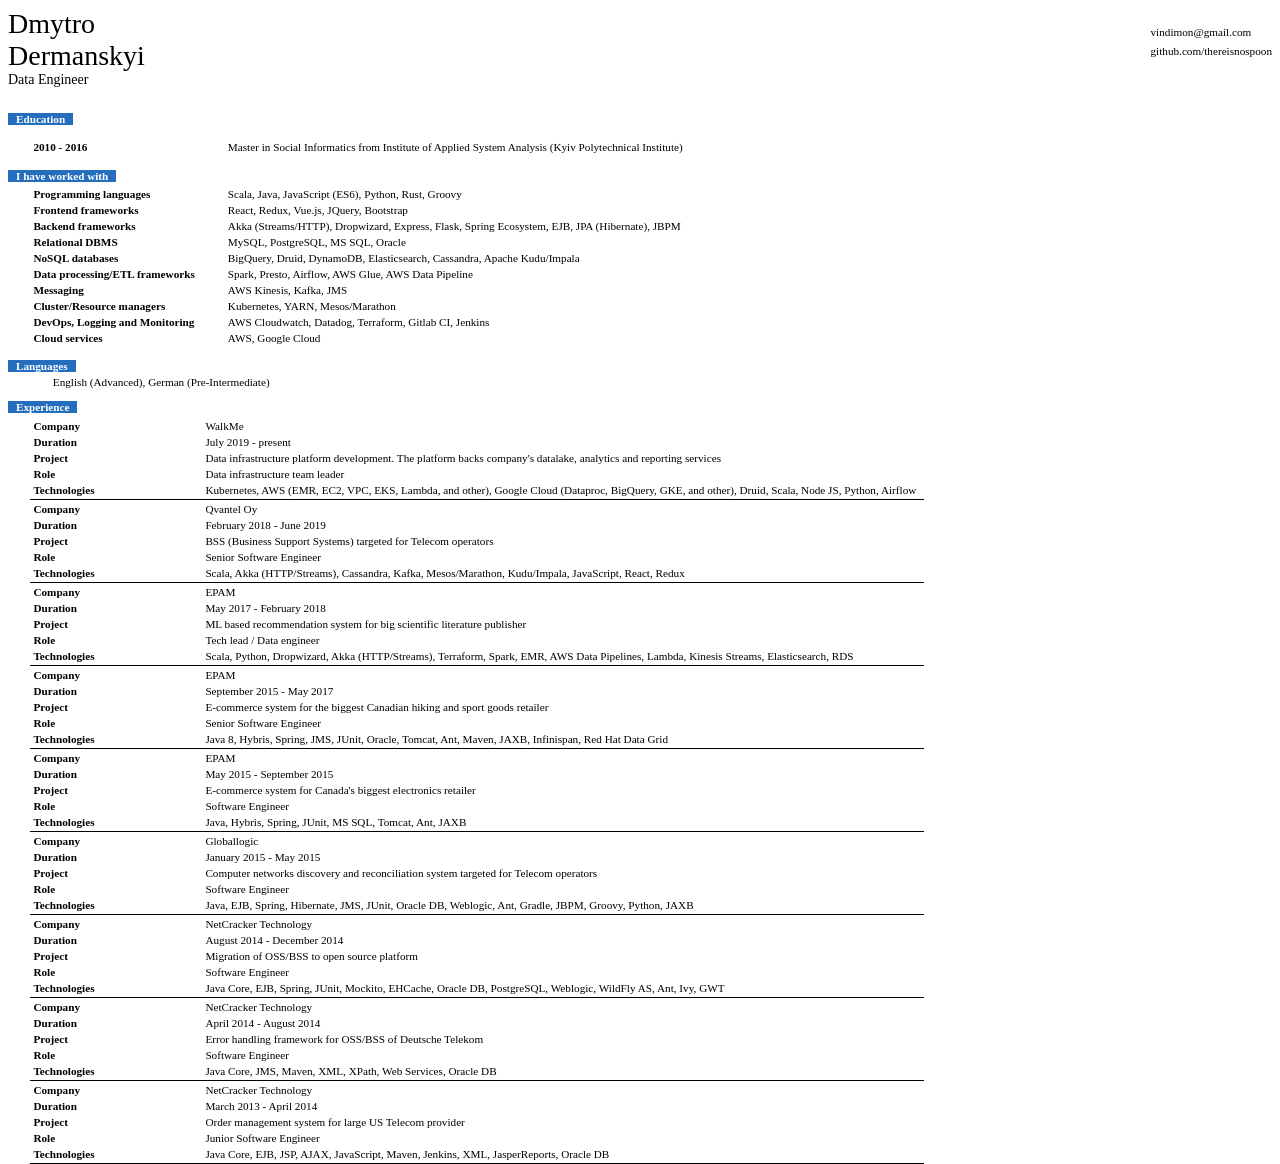
==== static/cv/index.html @ bb21ef3c "Setting up personal blog with Hugo" ====
<!DOCTYPE html>
<html>
    <head>
        <title>CV</title>
        <link rel="stylesheet" href="cv.css"/>
    </head>
    <body>
        <div id="name">
            <div id="surname">Dmytro</div>
            <div id="fname">Dermanskyi</div>
            <div id="role">Data Engineer</div>
        </div>
        
        <div id="contacts">
            <div id="email">
                <img src="http://www.clker.com/cliparts/n/P/R/a/Z/Y/email-logo-hi.png"/>
                <span>vindimon@gmail.com</span>
            </div>
            <div id="git">
                <img src="https://www.kindpng.com/picc/m/255-2558173_github-logo-png-transparent-png.png"/>
                <span><a href="https://github.com/thereisnospoon">github.com/thereisnospoon</a></span>
            </div>
        </div>
        
        <div id="education" class="info_div">
            <div class="title"><span>Education</span></div>
            <table class="desc">
                <tr>
                    <td class="date">2010 - 2016</td>
                    <td class="info">Master in Social Informatics from Institute of Applied System Analysis (Kyiv Polytechnical Institute)</td>
                </tr>
            </table>
        </div>
        
        <div id="prof_skills" class="info_div">
            <div class="title"><span>I have worked with</span></div>
            <table class="desc">
                <tr>
                    <td class="date">Programming languages</td>
                    <td class="info">Scala, Java, JavaScript (ES6), Python, Rust, Groovy</td>
                </tr>
                <tr>
                    <td class="date">Frontend frameworks</td>
                    <td class="info">React, Redux, Vue.js, JQuery, Bootstrap</td>
                </tr>
                <tr>
                    <td class="date">Backend frameworks</td>
                    <td class="info">Akka (Streams/HTTP), Dropwizard, Express, Flask, Spring Ecosystem, EJB, JPA (Hibernate), JBPM</td>
                </tr>
                <tr>
                    <td class="date">Relational DBMS</td>
                    <td class="info">MySQL, PostgreSQL, MS SQL, Oracle</td>
                </tr>
                <tr>
                    <td class="date">NoSQL databases</td>
                    <td class="info">BigQuery, Druid, DynamoDB, Elasticsearch, Cassandra, Apache Kudu/Impala</td>
                </tr>
                <tr>
                    <td class="date">Data processing/ETL frameworks</td>
                    <td class="info">Spark, Presto, Airflow, AWS Glue, AWS Data Pipeline</td>
                </tr>
                <tr>
                    <td class="date">Messaging</td>
                    <td class="info">AWS Kinesis, Kafka, JMS</td>
                </tr>
                <tr>
                    <td class="date">Cluster/Resource managers</td>
                    <td class="info">Kubernetes, YARN, Mesos/Marathon</td>
                </tr>
                <tr>
                    <td class="date">DevOps, Logging and Monitoring</td>
                    <td class="info">AWS Cloudwatch, Datadog, Terraform, Gitlab CI, Jenkins</td>
                </tr>
                <tr>
                    <td class="date">Cloud services</td>
                    <td class="info">AWS, Google Cloud</td>
                </tr>
            </table>
        </div>
        
        <div id="languages" class="info_div">
            <div class="title"><span>Languages</span></div>
            <div class="info">English (Advanced), German (Pre-Intermediate)</div>
        </div>

        <div id="exp" class="info_div">
            <div class="title"><span>Experience</span></div>

            <table class="exp">

                <tr>
                    <td>Company</td><td>WalkMe</td>
                </tr>
                <tr>
                    <td>Duration</td><td>July 2019 - present</td>
                </tr>
                <tr>
                    <td>Project</td><td>Data infrastructure platform development. The platform backs company's datalake, analytics and reporting services</td>
                </tr>
                <tr>
                    <td>Role</td><td>Data infrastructure team leader</td>
                </tr>
                <tr>
                    <td>Technologies</td><td>Kubernetes, AWS (EMR, EC2, VPC, EKS, Lambda, and other), Google Cloud (Dataproc, BigQuery, GKE, and other), Druid, Scala, Node JS, Python, Airflow</td>
                </tr>
            </table>

            <table class="exp">

                <tr>
                    <td>Company</td><td>Qvantel Oy</td>
                </tr>
                <tr>
                    <td>Duration</td><td>February 2018 - June 2019</td>
                </tr>
                <tr>
                    <td>Project</td><td>BSS (Business Support Systems) targeted for Telecom operators</td>
                </tr>
                <tr>
                    <td>Role</td><td>Senior Software Engineer</td>
                </tr>
                <tr>
                    <td>Technologies</td><td>Scala, Akka (HTTP/Streams), Cassandra, Kafka, Mesos/Marathon, Kudu/Impala, JavaScript, React, Redux</td>
                </tr>
            </table>

            <table class="exp">

                <tr>
                    <td>Company</td><td>EPAM</td>
                </tr>
                <tr>
                    <td>Duration</td><td>May 2017 - February 2018</td>
                </tr>
                <tr>
                    <td>Project</td><td>ML based recommendation system for big scientific literature publisher</td>
                </tr>
                <tr>
                    <td>Role</td><td>Tech lead / Data engineer</td>
                </tr>
                <tr>
                    <td>Technologies</td><td>Scala, Python, Dropwizard, Akka (HTTP/Streams), Terraform, Spark, EMR, AWS Data Pipelines, Lambda,
                    Kinesis Streams, Elasticsearch, RDS</td>
                </tr>
            </table>

            <table class="exp">
                <tr>
                    <td>Company</td><td>EPAM</td>
                </tr>
                <tr>
                    <td>Duration</td><td>September 2015 - May 2017</td>
                </tr>
                <tr>
                    <td>Project</td><td>E-commerce system for the biggest Canadian hiking and sport goods retailer</td>
                </tr>
                <tr>
                    <td>Role</td><td>Senior Software Engineer</td>
                </tr>
                <tr>
                    <td>Technologies</td><td>Java 8, Hybris, Spring, JMS, JUnit, Oracle, Tomcat, Ant, Maven, JAXB, Infinispan, Red Hat Data Grid</td>
                </tr>
            </table>

            <table class="exp">
                <tr>
                    <td>Company</td><td>EPAM</td>
                </tr>
                <tr>
                    <td>Duration</td><td>May 2015 - September 2015</td>
                </tr>
                <tr>
                    <td>Project</td><td>E-commerce system for Canada's biggest electronics retailer</td>
                </tr>
                <tr>
                    <td>Role</td><td>Software Engineer</td>
                </tr>
                <tr>
                    <td>Technologies</td><td>Java, Hybris, Spring, JUnit, MS SQL, Tomcat, Ant, JAXB</td>
                </tr>
            </table>

            <table class="exp">
                <tr>
                    <td>Company</td><td>Globallogic</td>
                </tr>
                <tr>
                    <td>Duration</td><td>January 2015 - May 2015</td>
                </tr>
                <tr>
                    <td>Project</td><td>Computer networks discovery and reconciliation system targeted for Telecom operators</td>
                </tr>
                <tr>
                    <td>Role</td><td>Software Engineer</td>
                </tr>
                <tr>
                    <td>Technologies</td><td>Java, EJB, Spring, Hibernate, JMS, JUnit, Oracle DB, Weblogic, Ant, Gradle, JBPM, Groovy, Python, JAXB</td>
                </tr>
            </table>

            <table class="exp">
                <tr>
                    <td>Company</td><td>NetCracker Technology</td>
                </tr>
                <tr>
                    <td>Duration</td><td>August 2014 - December 2014</td>
                </tr>
                <tr>
                    <td>Project</td><td>Migration of OSS/BSS to open source platform</td>
                </tr>
                <tr>
                    <td>Role</td><td>Software Engineer</td>
                </tr>
                <tr>
                    <td>Technologies</td><td>Java Core, EJB, Spring, JUnit, Mockito, EHCache, Oracle DB, PostgreSQL, Weblogic, WildFly AS, Ant, Ivy,
                    GWT</td>
                </tr>
            </table>

            <table class="exp">
                <tr>
                    <td>Company</td><td>NetCracker Technology</td>
                </tr>
                <tr>
                    <td>Duration</td><td>April 2014 - August 2014</td>
                </tr>
                <tr>
                    <td>Project</td><td>Error handling framework for OSS/BSS of Deutsche Telekom</td>
                </tr>
                <tr>
                    <td>Role</td><td>Software Engineer</td>
                </tr>
                <tr>
                    <td>Technologies</td><td>Java Core, JMS, Maven, XML, XPath, Web Services, Oracle DB</td>
                </tr>
            </table>

            <table class="exp">
                <tr>
                    <td>Company</td><td>NetCracker Technology</td>
                </tr>
                <tr>
                    <td>Duration</td><td>March 2013 - April 2014</td>
                </tr>
                <tr>
                    <td>Project</td><td>Order management system for large US Telecom provider</td>
                </tr>
                <tr>
                    <td>Role</td><td>Junior Software Engineer</td>
                </tr>
                <tr>
                    <td>Technologies</td><td>Java Core, EJB, JSP, AJAX, JavaScript, Maven, Jenkins, XML, JasperReports, Oracle DB</td>
                </tr>
            </table>
        </div>
    </body>
</html>
---- static/cv/cv.css ----
body {
    position: relative;
    top: 0em;
    font-size: 0.7em;
    font-family: Verdana;
}

#name {
    position: relative;
    float: left;
    font-size: 2.5em;
}

#role {
    font-size: 0.5em;
}

#contacts {
    position: relative;
    float: right;
    top: 1em;
}

#contacts img {
    position: relative;
    top: 5px;
    width: 17px;
    height: 17px;
}

a:link {
    color: black;
    text-decoration: none;
}

.info_div {
    clear: both;
    position: relative;
    float: left;
    top: 1.6em;
    padding-bottom: 0.6em;
    padding-top: 0.6em;
}

.title {
    padding-bottom: 0.3em;
}

.title span {
    color: white;
    padding-left: 8px;
    padding-right: 8px;
    font-weight: bold;
}

.title span {
    background: #256EBD;
}

td {
    min-width: 15em
}

.date {
    position: relative;
    left: 2em;
    font-weight: 700;
}

.info {
    position: relative;
    left: 4em;
}

#exp {
    padding-bottom: 0;
}

.exp td:nth-child(1) {
    font-weight: bold;
    width: 15em;
}

.exp {
    border-bottom: solid;
    width: 98%;
    border-width: 1px;
    margin-left: 2em;
}

.exp td {
    vertical-align: text-top;
 }

#prof_skills td {
    vertical-align: text-top;
}

#education {
    border-collapse: separate;
}

#education td {
    padding-top: 1em;
}

#summary ul {
    margin-top: 0;
}
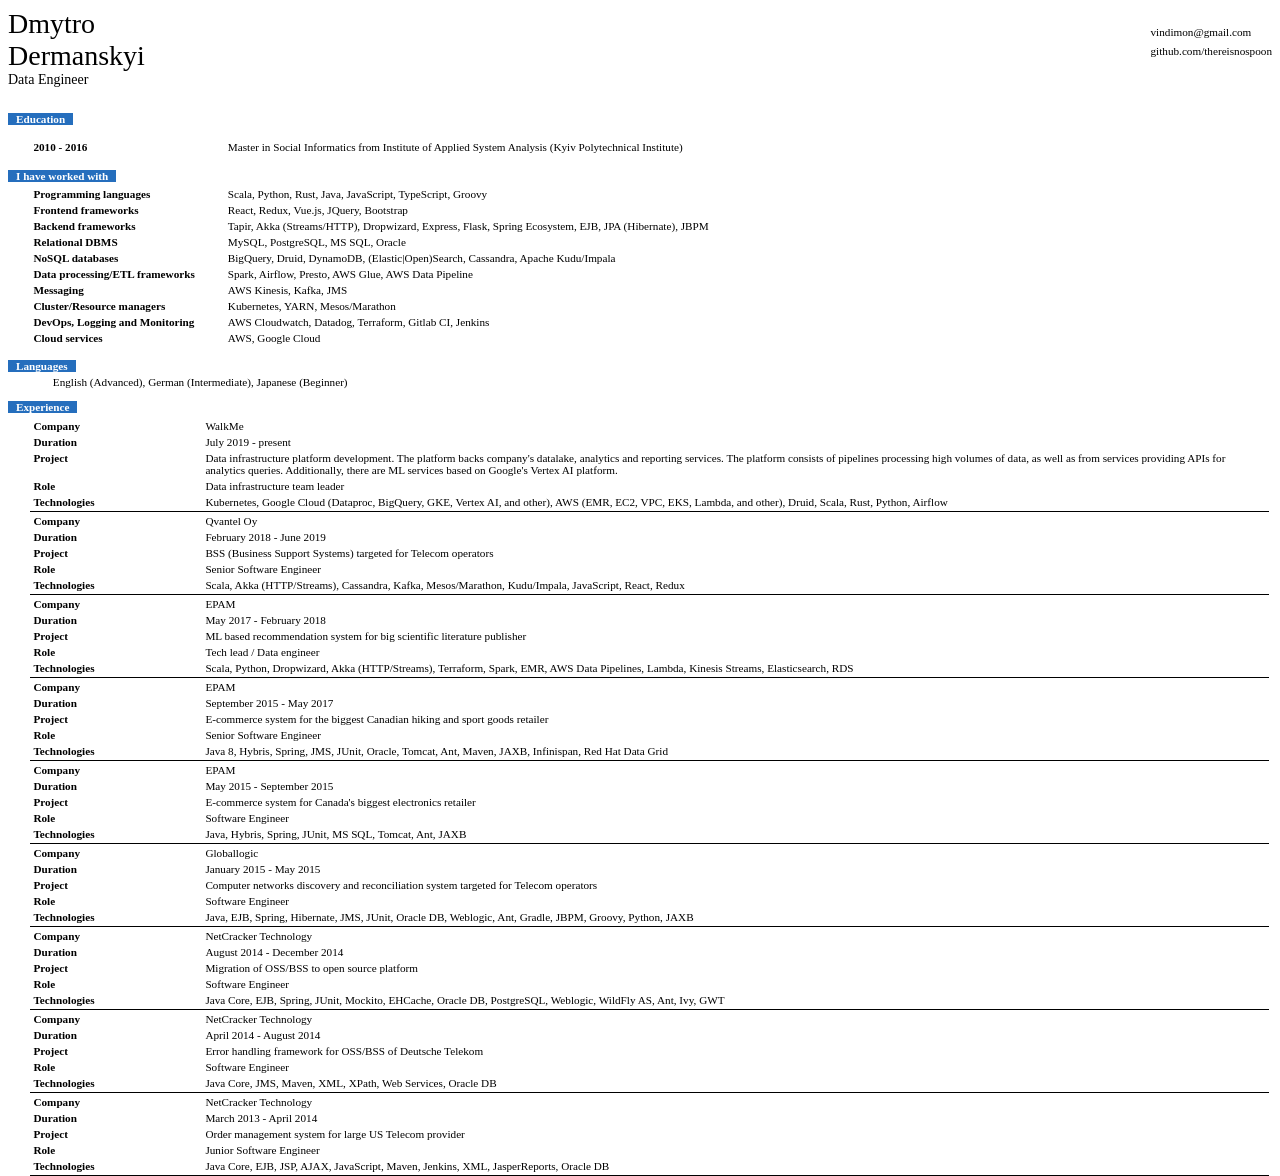
==== commit 324da070: "Updated CV" ====
--- a/static/cv/index.html
+++ b/static/cv/index.html
@@ -37,7 +37,7 @@
             <table class="desc">
                 <tr>
                     <td class="date">Programming languages</td>
-                    <td class="info">Scala, Java, JavaScript (ES6), Python, Rust, Groovy</td>
+                    <td class="info">Scala, Python, Rust, Java, JavaScript, TypeScript, Groovy</td>
                 </tr>
                 <tr>
                     <td class="date">Frontend frameworks</td>
@@ -45,7 +45,7 @@
                 </tr>
                 <tr>
                     <td class="date">Backend frameworks</td>
-                    <td class="info">Akka (Streams/HTTP), Dropwizard, Express, Flask, Spring Ecosystem, EJB, JPA (Hibernate), JBPM</td>
+                    <td class="info">Tapir, Akka (Streams/HTTP), Dropwizard, Express, Flask, Spring Ecosystem, EJB, JPA (Hibernate), JBPM</td>
                 </tr>
                 <tr>
                     <td class="date">Relational DBMS</td>
@@ -53,11 +53,11 @@
                 </tr>
                 <tr>
                     <td class="date">NoSQL databases</td>
-                    <td class="info">BigQuery, Druid, DynamoDB, Elasticsearch, Cassandra, Apache Kudu/Impala</td>
+                    <td class="info">BigQuery, Druid, DynamoDB, (Elastic|Open)Search, Cassandra, Apache Kudu/Impala</td>
                 </tr>
                 <tr>
                     <td class="date">Data processing/ETL frameworks</td>
-                    <td class="info">Spark, Presto, Airflow, AWS Glue, AWS Data Pipeline</td>
+                    <td class="info">Spark, Airflow, Presto, AWS Glue, AWS Data Pipeline</td>
                 </tr>
                 <tr>
                     <td class="date">Messaging</td>
@@ -80,7 +80,7 @@
         
         <div id="languages" class="info_div">
             <div class="title"><span>Languages</span></div>
-            <div class="info">English (Advanced), German (Pre-Intermediate)</div>
+            <div class="info">English (Advanced), German (Intermediate), Japanese (Beginner)</div>
         </div>
 
         <div id="exp" class="info_div">
@@ -95,13 +95,13 @@
                     <td>Duration</td><td>July 2019 - present</td>
                 </tr>
                 <tr>
-                    <td>Project</td><td>Data infrastructure platform development. The platform backs company's datalake, analytics and reporting services</td>
+                    <td>Project</td><td>Data infrastructure platform development. The platform backs company's datalake, analytics and reporting services. The platform consists of pipelines processing high volumes of data, as well as from services providing APIs for analytics queries. Additionally, there are ML services based on Google's Vertex AI platform.</td>
                 </tr>
                 <tr>
                     <td>Role</td><td>Data infrastructure team leader</td>
                 </tr>
                 <tr>
-                    <td>Technologies</td><td>Kubernetes, AWS (EMR, EC2, VPC, EKS, Lambda, and other), Google Cloud (Dataproc, BigQuery, GKE, and other), Druid, Scala, Node JS, Python, Airflow</td>
+                    <td>Technologies</td><td>Kubernetes, Google Cloud (Dataproc, BigQuery, GKE, Vertex AI, and other), AWS (EMR, EC2, VPC, EKS, Lambda, and other), Druid, Scala, Rust, Python, Airflow</td>
                 </tr>
             </table>
 
